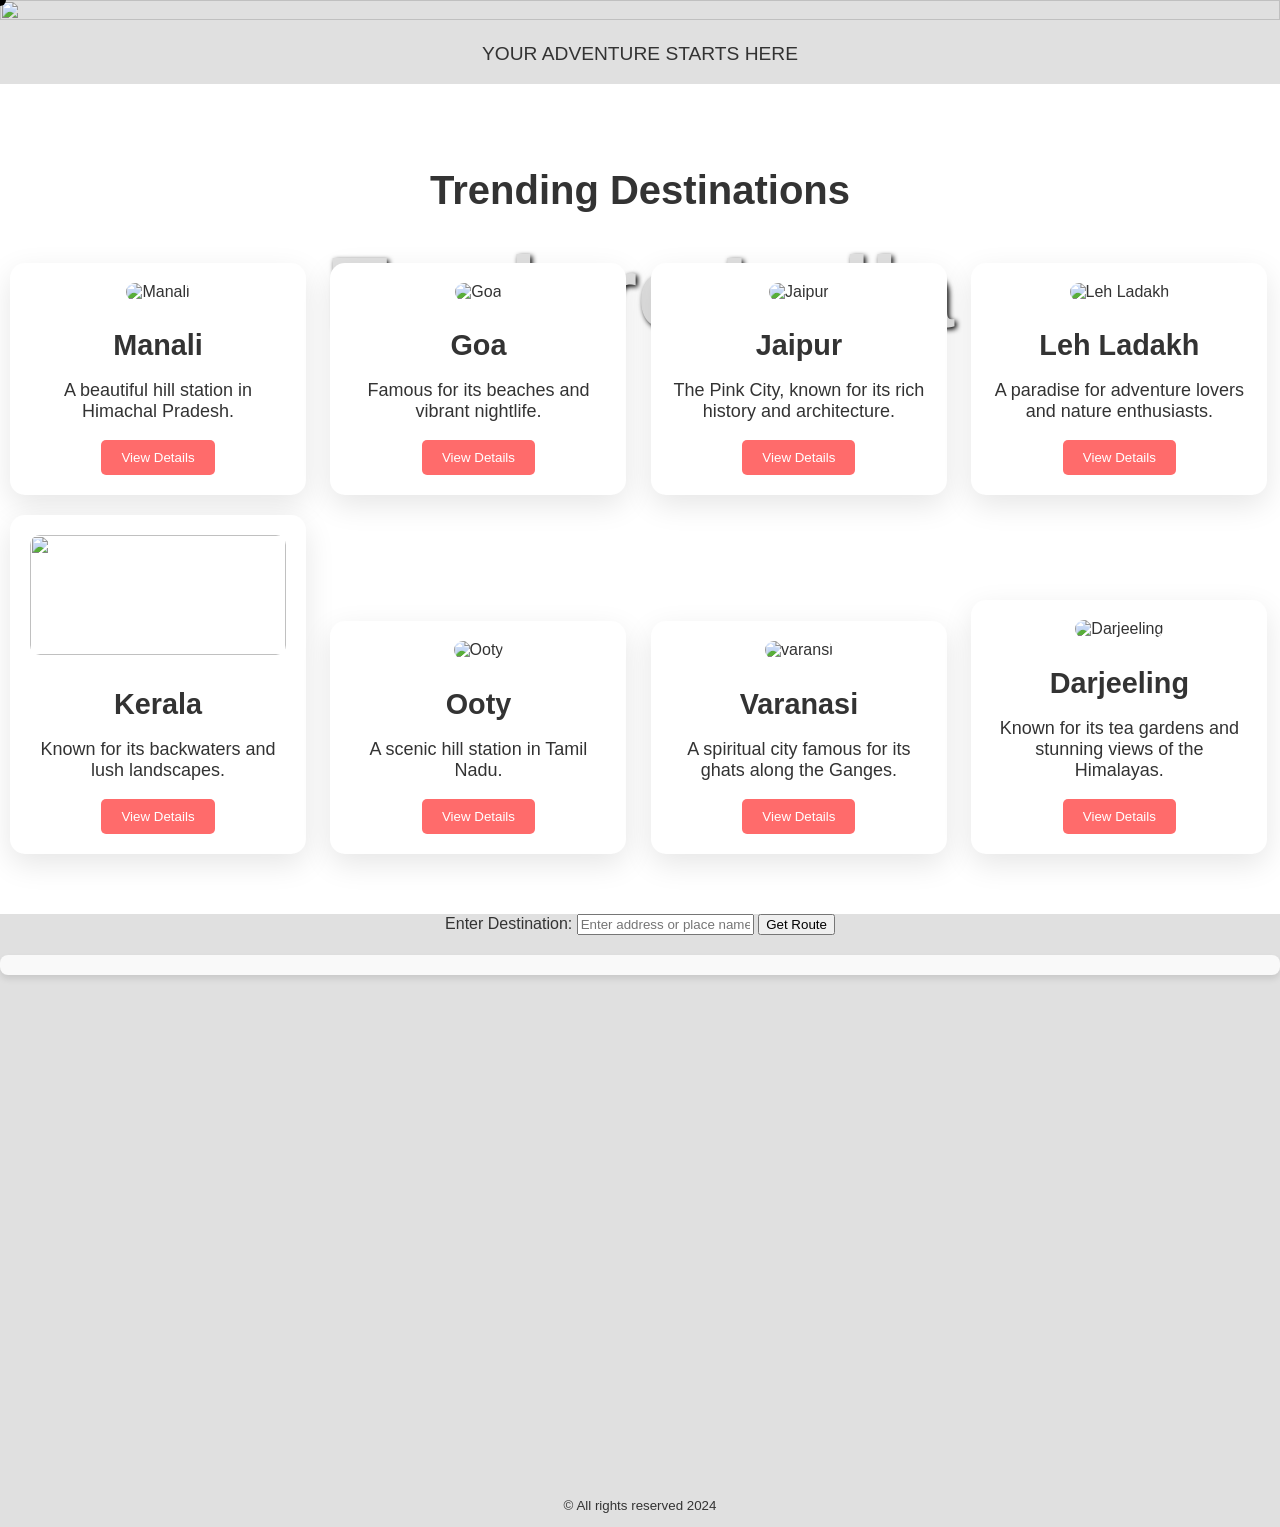
==== project.html @ 8251e209 "First Push" ====
<!DOCTYPE html>
<html lang="en">
<head>
    <meta charset="UTF-8">
    <meta name="viewport" content="width=device-width, initial-scale=1.0">
    <link rel="stylesheet" href="styles.css">
    <link rel="stylesheet" href="https://unpkg.com/leaflet-routing-machine@latest/dist/leaflet-routing-machine.css" />
    <title>Tourist Itinerary Planner</title>
    <link rel="stylesheet" href="https://unpkg.com/leaflet@1.9.4/dist/leaflet.css" />
</head>
<body>
    <div class="custom-cursor"></div>
    <div class="hero" > 

        
        <img src="https://images.unsplash.com/photo-1476514525535-07fb3b4ae5f1?fm=jpg&q=60&w=3000&ixlib=rb-4.0.3&ixid=M3wxMjA3fDB8MHxleHBsb3JlLWZlZWR8Nnx8fGVufDB8fHx8fA%3D%3D" alt="" height="100%" width="100%">
        <h1 class="centered">Explore India</h1>
        <p class="centered2">YOUR ADVENTURE STARTS HERE</p>
      
    </div>
    <div class="itineraries">
        <h2>Trending Destinations</h2>
        <div class="card" data-destination="manali">
            <img src="https://www.justahotels.com/wp-content/uploads/2023/07/Manali-Travel-Guide.jpg" alt="Manali" height="120px" width="80px">
            <h3>Manali</h3>
            <p>A beautiful hill station in Himachal Pradesh.</p>
            <button class="details-btn">View Details</button>
        </div>
        <div class="card" data-destination="goa">
            <img src="https://www.global-gallivanting.com/wp-content/uploads/2017/10/w-hotel-view-over-vagator-beach-goa.jpg" alt="Goa" height="120px"  width="80px">
            <h3>Goa</h3>
            <p>Famous for its beaches and vibrant nightlife.</p>
            <button class="details-btn">View Details</button>
        </div>
        <div class="card" data-destination="jaipur">
            <img src="https://assets.vogue.in/photos/5ce41ea8b803113d138f5cd2/16:9/w_1920,h_1080,c_limit/Jaipur-Travel-Shopping-Restaurants.jpg" alt="Jaipur" height="120px"  width="80px">
            <h3>Jaipur</h3>
            <p>The Pink City, known for its rich history and architecture.</p>
            <button class="details-btn">View Details</button>
        </div>
        <div class="card" data-destination="leh">
            <img src="https://encrypted-tbn0.gstatic.com/images?q=tbn:ANd9GcSQeCA2YnVG40Sw0p0JLt-eylrn4MmQ0-5gYw&s" alt="Leh Ladakh" height="120px" width="80px">
            <h3>Leh Ladakh</h3>
            <p>A paradise for adventure lovers and nature enthusiasts.</p>
            <button class="details-btn">View Details</button>
        </div>
        <div class="card" data-destination="kerala">
            <img src="https://img.onmanorama.com/content/dam/mm/en/travel/outside-kerala/images/2022/2/15/vembanad-kumarakom.jpg.transform/576x300/image.jpg" height="120px" width="80px">
            <h3>Kerala</h3>
            <p>Known for its backwaters and lush landscapes.</p>
            <button class="details-btn">View Details</button>
        </div>
        <div class="card" data-destination="ooty">
            <img src="https://www.trawell.in/blog/wp-content/uploads/2024/03/ooty-main-730x410.jpg" alt="Ooty" height="120px" width="80px">
            <h3>Ooty</h3>
            <p>A scenic hill station in Tamil Nadu.</p>
            <button class="details-btn">View Details</button>
        </div>
        <div class="card" data-destination="varanasi">
            <img src="https://siaphotography.in/assets/img/blog/blog-1367647725.jpg" alt="varansi"  height="120px"  width="80px">
            <h3>Varanasi</h3>
            <p>A spiritual city famous for its ghats along the Ganges.</p>
            <button class="details-btn">View Details</button>
        </div>
        <div class="card" data-destination="darjeeling">
            <img src="https://travelsetu.com/apps/uploads/new_destinations_photos/destination/2023/12/23/d78745e603cd28bcb03d90f73c4d5fed_1000x1000.jpg" alt="Darjeeling" height="110px"  width="80px">
            <h3>Darjeeling</h3>
            <p>Known for its tea gardens and stunning views of the Himalayas.</p>
            <button class="details-btn">View Details</button>
        </div>
    </div>
    <!-- Destination Input Form -->
<div id="destination-section">
    <form id="destination-form">
        <label for="destination-input">Enter Destination:</label>
        <input type="text" id="destination-input" placeholder="Enter address or place name" required>
        <button type="submit">Get Route</button>
    </form>
</div>

<!-- Route Instructions -->
<div id="route-instructions">
    <!-- This will display the route summary and step-by-step instructions -->   
</div>
 <!-- Details Container -->
 <div class="details-container" id="destination-details">
    <button class="close-details">&times;</button>
    <h2 id="details-title"></h2>
    <img id="details-image" src="" alt="Destination Image" style="width:100%; height: auto; border-radius: 10px;">
    <p id="details-description"></p>
</div>
<div id="loading-spinner" class="spinner hidden">
    <div class="spinner-icon"></div>
  </div>
<center>
    <div id="map-section">
        <div id="map"></div>
    </div>
</center>

   <p id="rights">© All rights reserved 2024 </p>
    <script>
        window.embeddedChatbotConfig = {
        chatbotId: "YsmyupWYn_WsAZLcbjalc",
        domain: "www.chatbase.co"
        }
        </script>
        <script
        src="https://www.chatbase.co/embed.min.js"
        chatbotId="YsmyupWYn_WsAZLcbjalc"
        domain="www.chatbase.co"
        defer>
        </script>
    <script src="https://unpkg.com/leaflet-routing-machine@latest/dist/leaflet-routing-machine.js"></script>
    <script src="https://unpkg.com/leaflet@1.9.4/dist/leaflet.js"></script>
    <script src="https://unpkg.com/leaflet-routing-machine@3.2.12/dist/leaflet-routing-machine.js"></script>
    <script src="app.js"></script>

</body>
</html>
---- styles.css ----
/* General Styles */
body {
    margin: 0;
    font-family: 'Poppins', sans-serif;
    background-color: #e0e0e0; /* Solid light background for the entire page */
    color: #333;
    scroll-behavior: smooth;
    cursor: none; /* Hides the default cursor */
  }
  .centered {
    font-size: 100px;
    position: absolute;
    color: #e0e0e0;
    text-shadow: 2px 2px 5px rgb(0, 0, 0);
    top: 25%;
    left: 50%;
    transform: translate(-50%, -50%);
  }
  .centered2{
    font-weight: 300;
    font-size: larger;
    
  }
  #rights{
    font-size:smaller;
  }
  h1, h2 {
    text-align: center;
    margin-bottom: 20px;
  }
  
  p {
    text-align: center;
    font-size: 18px;
  }
  
  .itineraries {
    padding: 50px 0;
    background-color: #fff;
  }
  
  .itineraries h2 {
    font-size: 2.5rem;
    margin-bottom: 40px;
  }
  
  .itineraries .card {
    width: 20%;
    background: #fff;
    border-radius: 15px;
    box-shadow: 0 10px 30px rgba(0, 0, 0, 0.1);
    padding: 20px;
    margin: 10px;
    transition: transform 0.3s ease-in-out, box-shadow 0.3s ease-in-out;
    text-align: center;
    display: inline-block;
    opacity: 0; /* Start hidden */
    transform: translateY(20px); /* Start below */
    animation: fadeInUp 0.5s forwards; /* Animation on appearance */
  }
  
  @keyframes fadeInUp {
    from {
      opacity: 0;
      transform: translateY(20px);
    }
    to {
      opacity: 1;
      transform: translateY(0);
    }
  }
  
  .itineraries .card:hover {
    transform: translateY(-10px);
    box-shadow: 0 15px 35px rgba(0, 0, 0, 0.2);
  }
  
  .card img {
    width: 100%; /* Ensure the image fits the card */
    border-radius: 10px; /* Add rounded corners */
  }
  
  .card h3 {
    font-size: 1.8rem;
    margin-bottom: 15px;
  }
  
  .details-btn {
    padding: 10px 20px;
    background-color: #ff6b6b;
    color: white;
    border: none;
    border-radius: 5px;
    cursor: pointer;
    transition: background-color 0.3s;
  }
  
  .details-btn:hover {
    background-color: #ff4757;
  }
  
  /* Details Container */
  .details-container {
    display: none; /* Hidden by default */
    margin: auto;
    width: 50%;
    position: absolute;

    z-index: 1000;
    top: 200%;
    bottom: 50%;
    left: 7%;
    right: 10%;
    width: 80%;
    height: 80%;
    background-color: rgba(0, 0, 0, 0.8); /* Darker background for better visibility */
    color: white;
    padding: 40px;
    opacity: 0;
    transform: translateY(-50px);
    transition: opacity 0.5s ease, transform 0.5s ease;
    overflow: auto; /* Allow scrolling if content is long */
  }
  
  .details-container.active {
    display: block;
    opacity: 1;
    transform: translateY(0);
  }
  
  .close-details {
    background: none;
    border: none;
    color: white;
    font-size: 28px;
    float: right;
    cursor: pointer;
  }
  
  /* Custom Cursor */
  .custom-cursor {
    width: 12px; /* Smaller size */
    height: 12px;
    background-color: black;
    border-radius: 50%;
    position: fixed;
    z-index: 9999; /* Ensures the custom cursor is on top of everything */
    pointer-events: none; /* Prevents the cursor from interfering with clicks */
    transform: translate(-50%, -50%);
  }
  /* Map Section */
#map-section {
  padding-top: 10px;
    height: 500px;
   width: 90%;
  }
  
  #map {
    border: 2px;
    border-radius: 12px;
    width: 100%;
    height: 100%;
  }
  #route-instructions {
    margin-top: 20px;
    padding: 10px;
    background-color: #f9f9f9;
    border-radius: 8px;
    box-shadow: 0 4px 6px rgba(0, 0, 0, 0.1);
}

#route-instructions h3 {
    margin-bottom: 10px;
}

#route-instructions ul {
    list-style-type: decimal;
    margin: 0;
    padding-left: 20px;
}

/* Modal for itinerary details */
.modal {
    display: none;
    position: fixed;
    z-index: 1000;
    left: 0;
    top: 0;
    width: 100%;
    height: 100%;
    background-color: rgba(0, 0, 0, 0.5);
}

.modal.active {
    display: block;
    animation: fadeIn 0.5s;
}

.modal-content {
    background-color: #fff;
    margin: 15% auto;
    padding: 20px;
    width: 80%;
    max-width: 600px;
    border-radius: 10px;
    box-shadow: 0 5px 15px rgba(0, 0, 0, 0.3);
}

.close-details {
    cursor: pointer;
    float: right;
    font-size: 28px;
}

.close-details:hover {
    color: red;
}

@keyframes fadeIn {
    from { opacity: 0; }
    to { opacity: 1; }
}
#destination-section{
  border: 2px;
  display: flex;
  align-items: center;
  justify-content: center;
}
/* Spinner styling */
.spinner {
  position: fixed;
  top: 50%;
  left: 50%;
  transform: translate(-50%, -50%);
  z-index: 2000;
  display: flex;
  justify-content: center;
  align-items: center;
}

.spinner-icon {
  border: 6px solid rgba(0, 0, 0, 0.1);
  border-radius: 50%;
  border-top-color: #3498db; /* Color for the spinner */
  width: 50px;
  height: 50px;
  animation: spin 1s linear infinite;
}

/* Hide the spinner by default */
.hidden {
  display: none;
}

@keyframes spin {
  to {
      transform: rotate(360deg);
  }
}
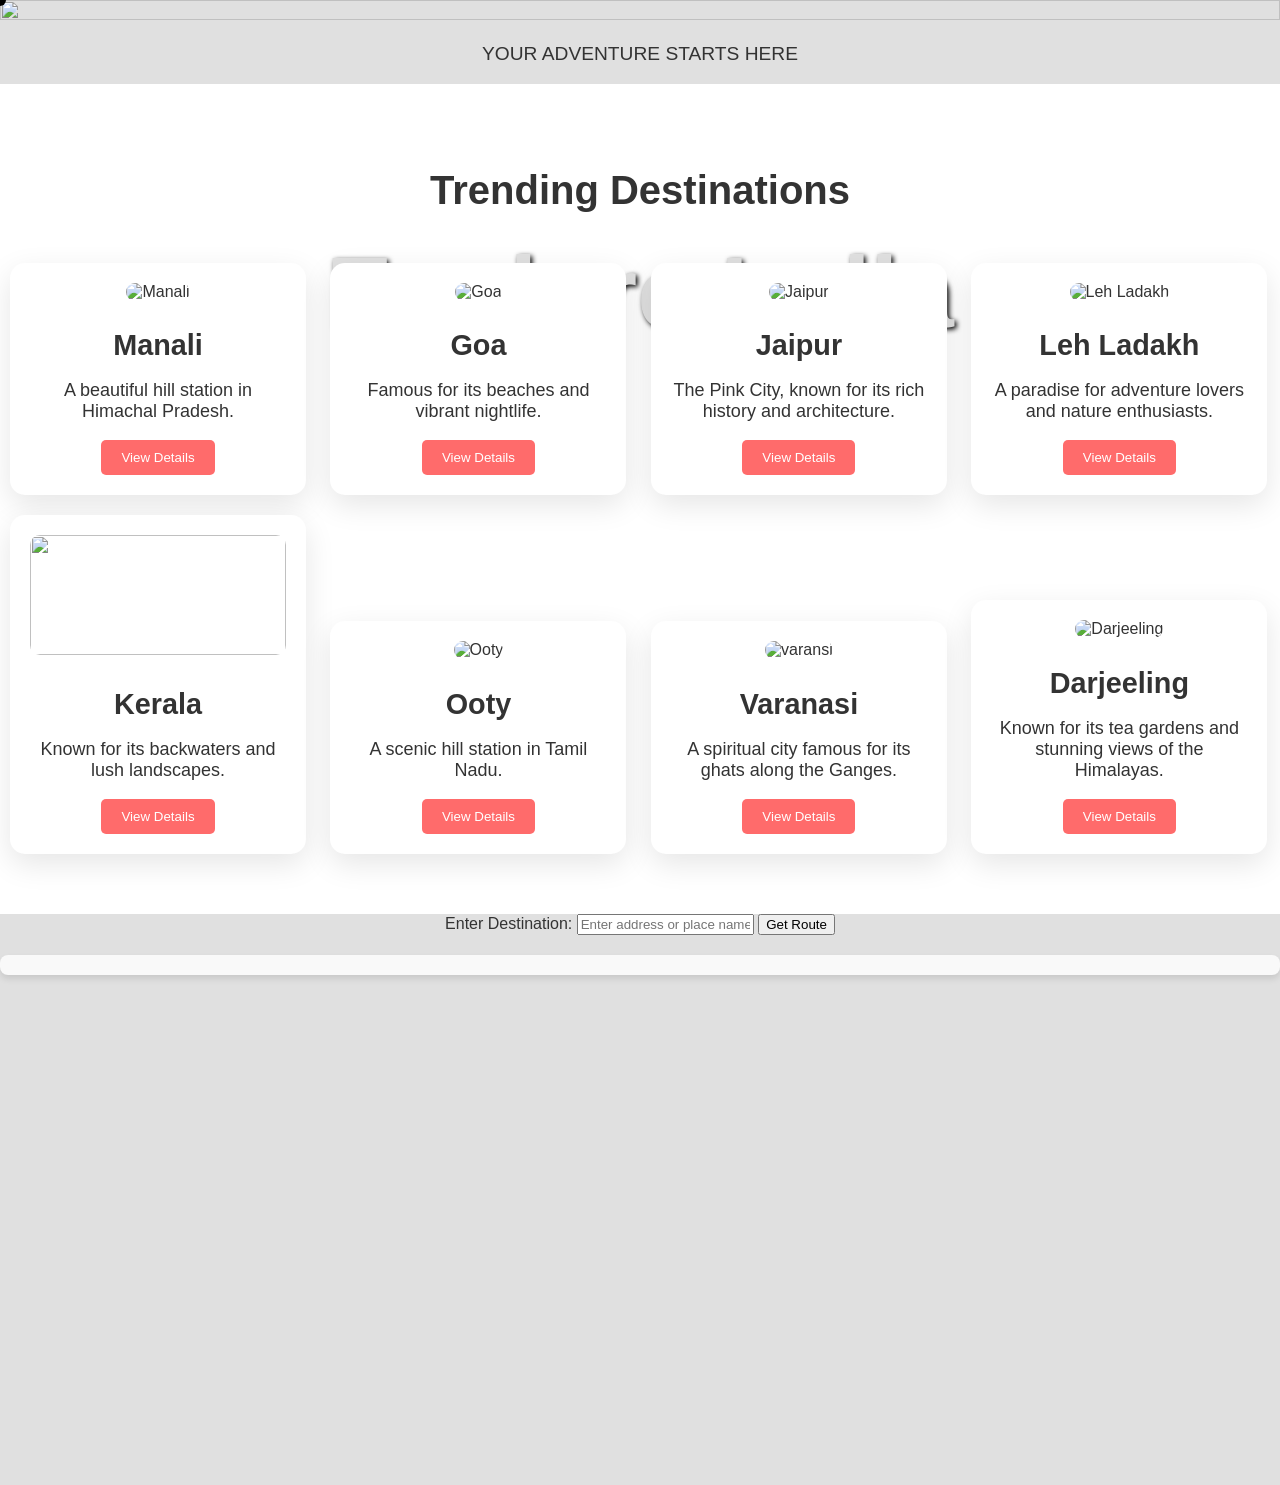
==== commit 7efd7224: "Add files via upload" ====
--- a/project.html
+++ b/project.html
@@ -97,20 +97,18 @@
         <div id="map"></div>
     </div>
 </center>
-
-   <p id="rights">© All rights reserved 2024 </p>
-    <script>
-        window.embeddedChatbotConfig = {
-        chatbotId: "YsmyupWYn_WsAZLcbjalc",
-        domain: "www.chatbase.co"
-        }
-        </script>
-        <script
-        src="https://www.chatbase.co/embed.min.js"
-        chatbotId="YsmyupWYn_WsAZLcbjalc"
-        domain="www.chatbase.co"
-        defer>
-        </script>
+<script>
+    window.embeddedChatbotConfig = {
+    chatbotId: "-f3HEndG0hHKM3Xpe32jO",
+    domain: "www.chatbase.co"
+    }
+    </script>
+    <script
+    src="https://www.chatbase.co/embed.min.js"
+    chatbotId="-f3HEndG0hHKM3Xpe32jO"
+    domain="www.chatbase.co"
+    defer>
+    </script>
     <script src="https://unpkg.com/leaflet-routing-machine@latest/dist/leaflet-routing-machine.js"></script>
     <script src="https://unpkg.com/leaflet@1.9.4/dist/leaflet.js"></script>
     <script src="https://unpkg.com/leaflet-routing-machine@3.2.12/dist/leaflet-routing-machine.js"></script>
